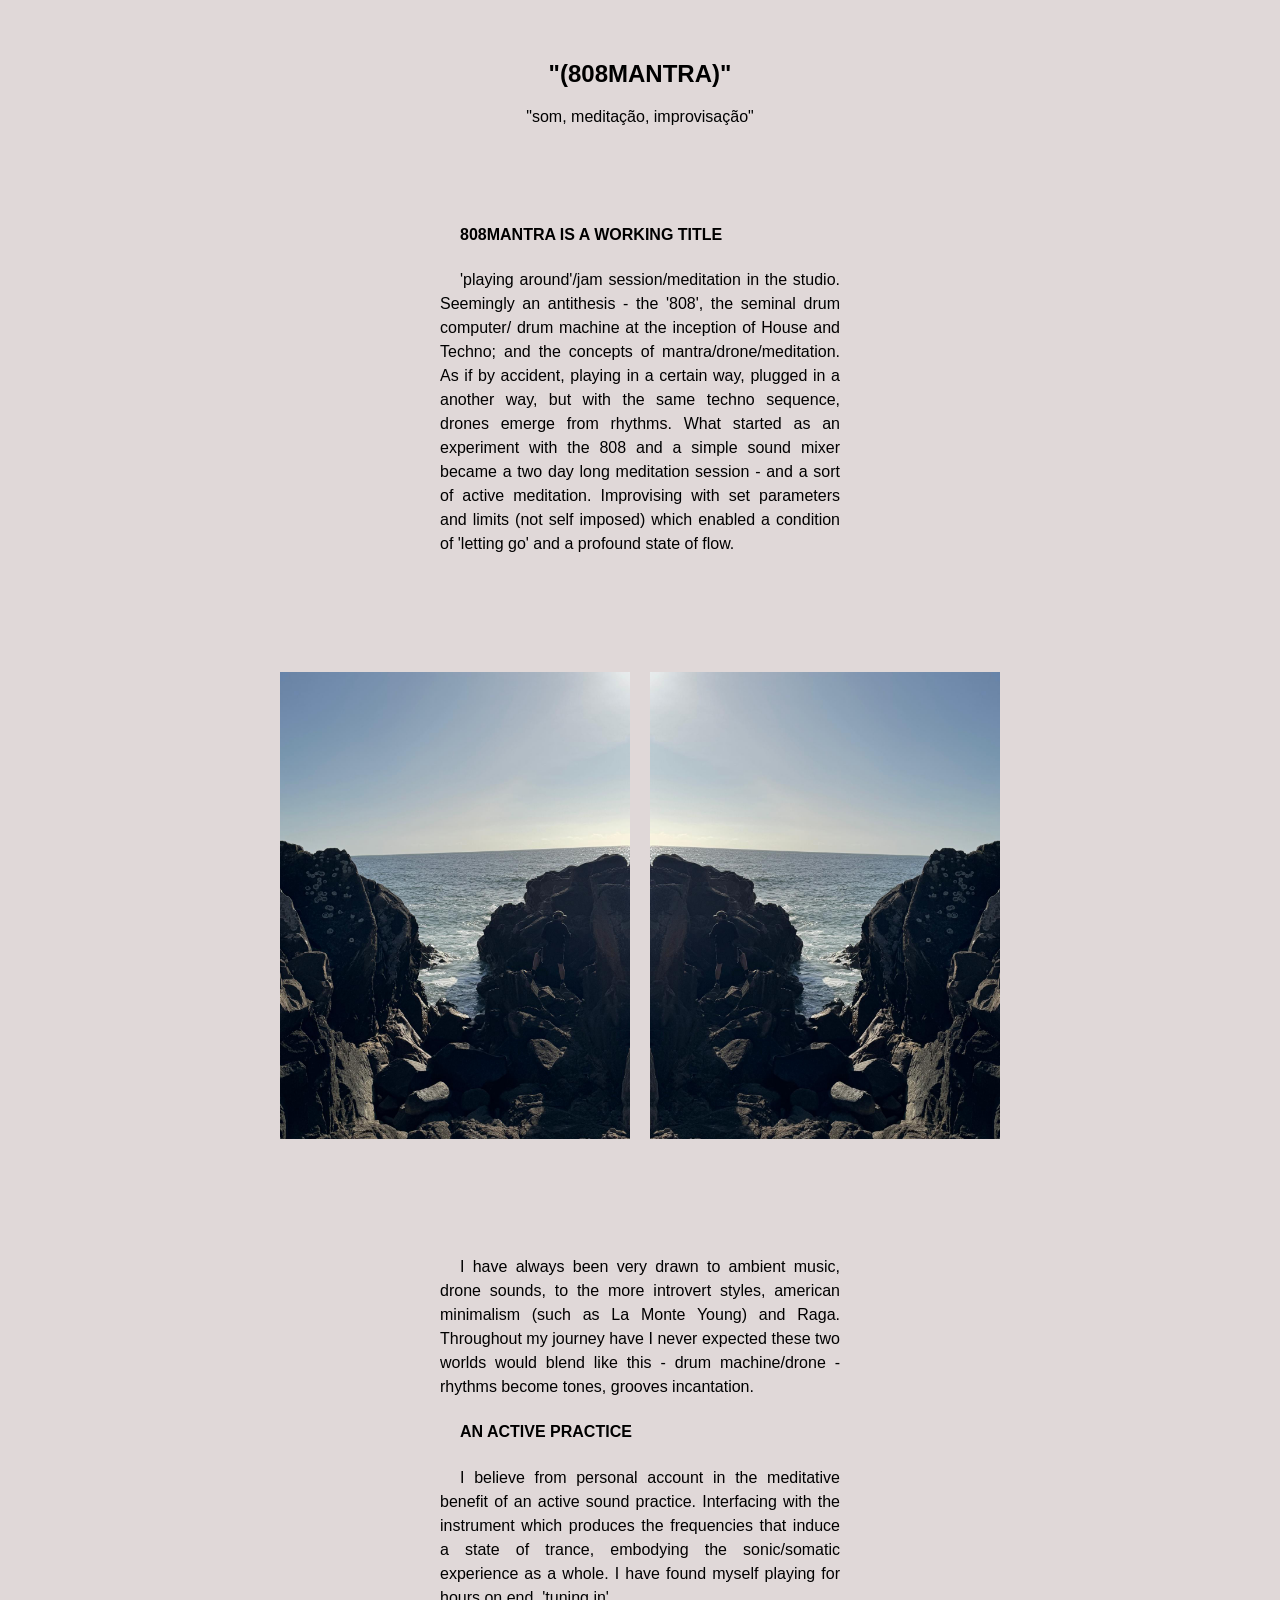
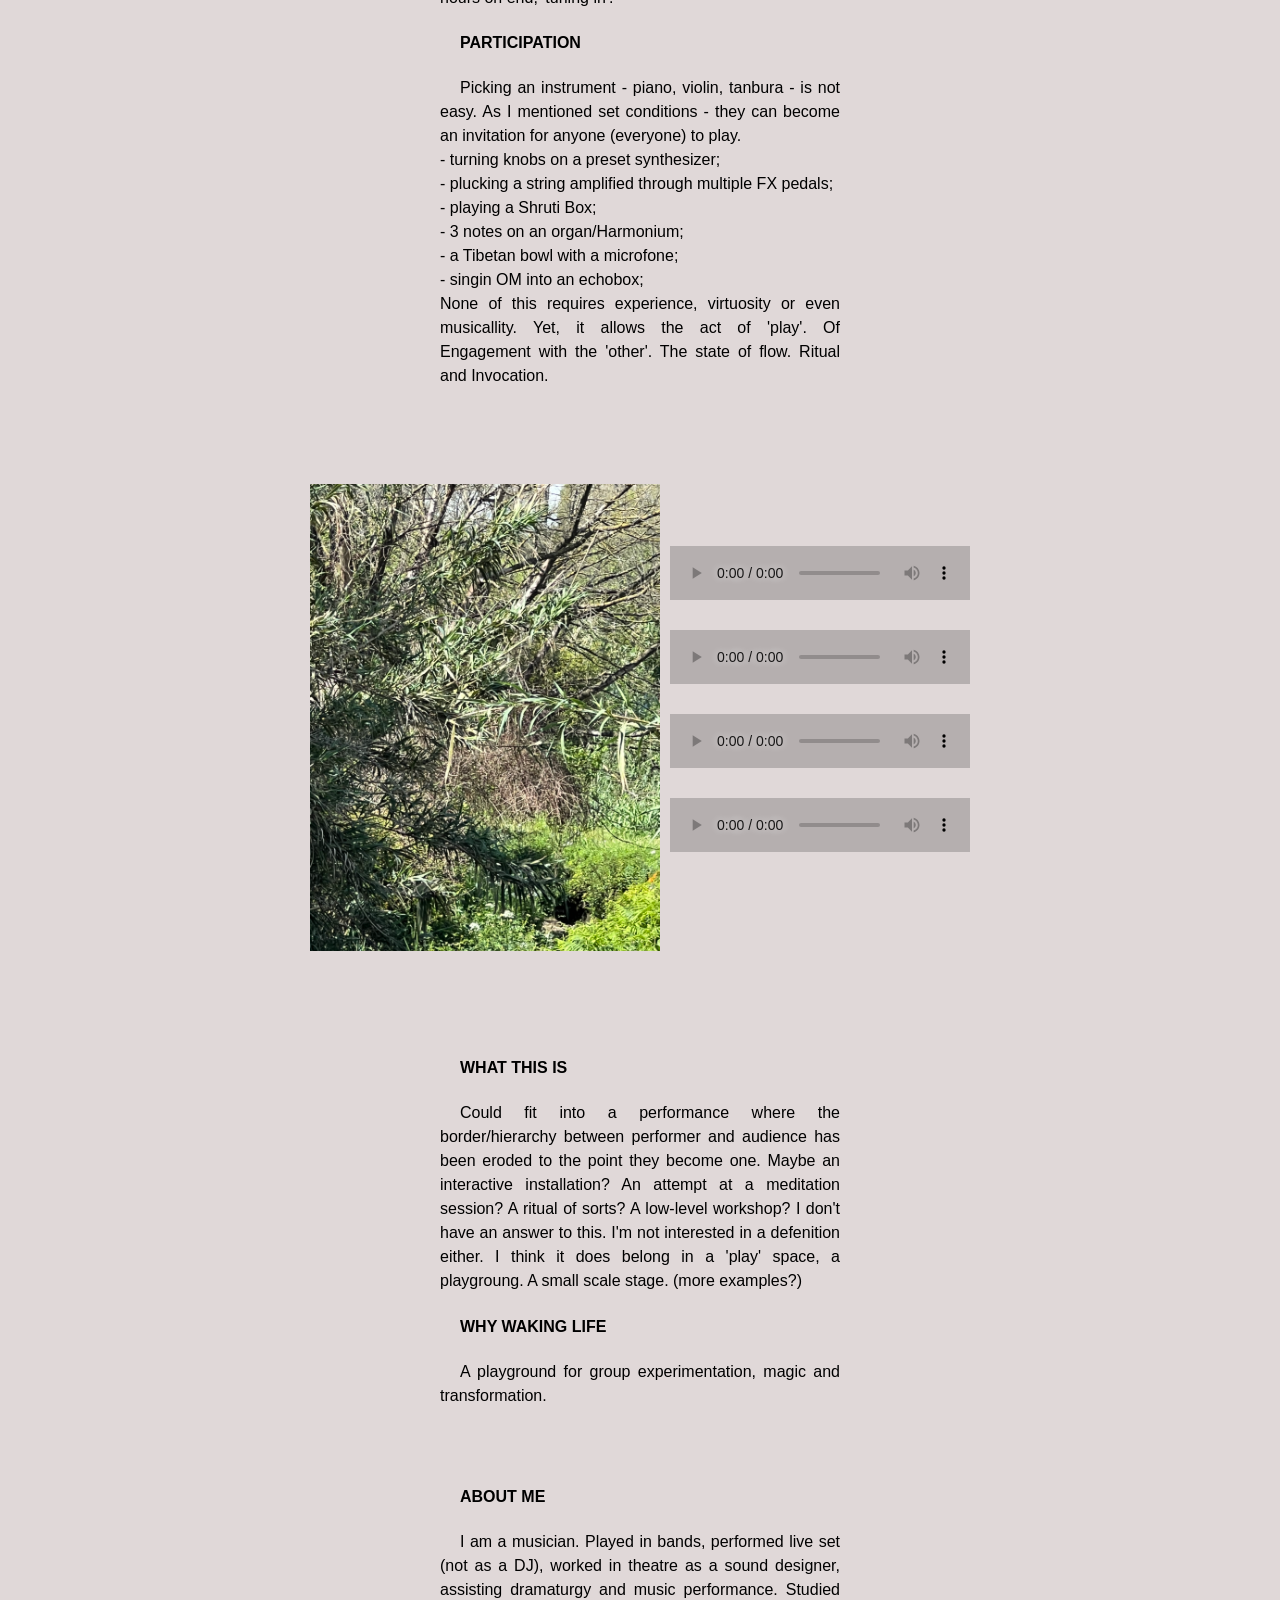
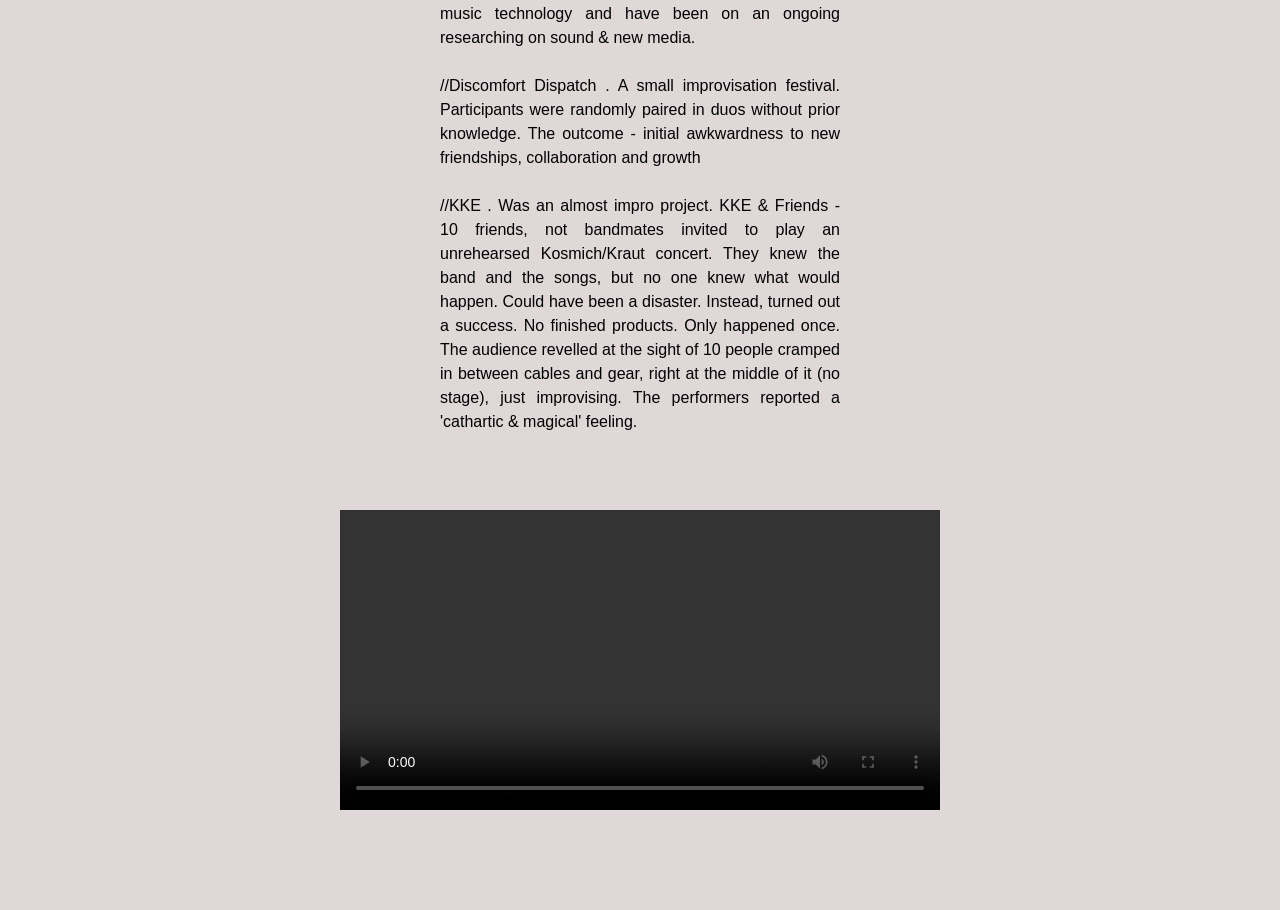
==== index.html @ af21aec6 "index-html" ====
<!DOCTYPE html>
<html lang="en">
<head>
    <meta charset="UTF-8">
    <meta name="viewport" content="width=device-width, initial-scale=1.0">
    <title>808 Mantra</title>
    <link rel="stylesheet" href="paginaFrenteStyle.css">
</head>
<body>

<!-- 
    
0. titulo e subtitulo
1. texto 1 introductorio
2. foto 1
3. texto 2 sobre o projecto
4. foto mixer-808 + 5. players audios



6. texto 3 sobre mantra, improvisação, meditação a partir do som + 8. texto 4- sobre frequencias e sobre cultura (folk)

7. video max msp 


9. foto shruti + video&audio shruti


11. contacto e redes sociais-->


  <section class="titulo">
    <h1>"(808MANTRA)"</h1>
    <p>"som, meditação, improvisação"</p>
</section>  

<div class="conteudo">

<section class="texto1">
    <h4>808MANTRA IS A WORKING TITLE</h4>
    <p>'playing around'/jam session/meditation in the studio. Seemingly an antithesis - the '808', the seminal drum computer/ drum machine at the inception of House and Techno; and the concepts of mantra/drone/meditation. As if by accident, playing in a certain way, plugged in a another way, but with the same techno sequence, drones emerge from rhythms. 
What started as an experiment with the 808 and a simple sound mixer became a two day long meditation session - and a sort of active meditation. Improvising with set parameters and limits (not self imposed) which enabled a condition of 'letting go' and a profound state of flow.</p>
  </section>

  <div class="parte1">
   
    <img src="imagem/WhatsApp Image 2025-09-20 at 18.13.17.jpeg" alt="imagem 1" class="imagem1">
    <img src="imagem/WhatsApp Image 2025-09-20 at 18.13.17 copy.jpeg" alt="imagem 1.1" class="imagem1">
  </div>

  <section class="texto2"> 
    <p>I have always been very drawn to ambient music, drone sounds, to the more introvert styles, american minimalism (such as La Monte Young) and Raga.

Throughout my journey have I never expected these two worlds would blend like this - drum machine/drone - rhythms become tones, grooves incantation.</p>
    <h4>AN ACTIVE PRACTICE</h4>
    <p>I believe from personal account in the meditative benefit of an active sound practice. Interfacing with the instrument which produces the frequencies that induce a state of trance, embodying the sonic/somatic experience as a whole. I have found myself playing for hours on end, 'tuning in'. </p>
    <h4>PARTICIPATION</h4>
    <p>
Picking an instrument - piano, violin, tanbura - is not easy.
As I mentioned set conditions - they can become an invitation for anyone (everyone) to play.
 <br>- turning knobs on a preset synthesizer;
 <br>- plucking a string amplified through multiple FX pedals;
 <br>- playing a Shruti Box;
 <br>- 3 notes on an organ/Harmonium;
 <br>- a Tibetan bowl with a microfone;
 <br>- singin OM into an echobox;

 <br>None of this requires experience, virtuosity or even musicallity. 
 Yet, it allows the act of 'play'.
 Of Engagement with the 'other'.
 The state of flow.
 Ritual and Invocation. </p>

  </section>

  <div class="foto-mixer-players">
    <div><img src="imagem/IMG_1949.jpg" alt="imagem 2" class="imagem1"></div>
<!-- usei class=imagem1 em vez de class=foto-mixer -->

    <div class="players">
    
  <audio controls controlsList="nodownload" src="audio/08 outubro.mp3" class="audioPlayer"></audio>
  <audio controls controlsList="nodownload" src="audio/6 outubro.mp3" class="audioPlayer"></audio>
  <audio controls src="#" class="audioPlayer"></audio>
  <audio controls src="#" class="audioPlayer"></audio>
    </div>
</div>

<section class="texto3">
    <h4>WHAT THIS IS</h4>
    <p>Could fit into a performance where the border/hierarchy between performer and audience has been eroded to the point they become one. 
 Maybe an interactive installation?
 An attempt at a meditation session?
 A ritual of sorts?
 A low-level workshop?

 I don't have an answer to this. I'm not interested in a defenition either.
 I think it does belong in a 'play' space, a playgroung. A small scale stage. (more examples?)</p>

 <h4>WHY WAKING LIFE</h4>
 <p>A playground for group experimentation, magic and transformation. </p>
  </section>
  <section class="texto4">
    <h4>ABOUT ME</h4>
    <p>I am a musician. Played in bands, performed live set (not as a DJ), worked in theatre as a sound designer, assisting dramaturgy and music performance.
 Studied music technology and have been on an ongoing researching on sound & new media. 

<br> <br>//Discomfort Dispatch . A small improvisation festival. Participants were randomly paired in duos without prior knowledge. The outcome - initial awkwardness to new friendships, collaboration and growth

 <br><br>//KKE . Was an almost impro project. KKE & Friends - 10 friends, not bandmates invited to play an unrehearsed Kosmich/Kraut concert. They knew the band and the songs, but no one knew what would happen. Could have been a disaster. Instead, turned out a success.
 No finished products. Only happened once. The audience revelled at the sight of 10 people cramped in between cables and gear, right at the middle of it (no stage), just improvising. The performers reported a 'cathartic & magical' feeling.
 </p>

  </div>


<div>
  <video controls controlsList="nodownload" class="video-maxmsp">
    <source src="video/tanpura_13TT video.mov" type="video/mp4">
    Your browser does not support the video tag.
  </video>
</div>


</body>
</html>
---- paginaFrenteStyle.css ----
body {
  font-family: Arial, Helvetica, sans-serif;
  margin: 0;
  padding: 0;
  background-color: #e0d8d8;
  height: 100%;
}

.titulo {
  text-align: center;
  padding: 40px 20px;
}

.conteudo {
  width: 100%;
  display: flex;
  flex-direction: column;
  align-items: center;
  justify-content: center;
}

.texto1 {
  max-width: 400px;
  margin: 20px;
  text-align: justify;
  line-height: 1.5;
  text-indent: 20px;
}
.parte1 {
  display: flex;
  justify-content: center;
  align-items: center;
  gap: 20px;
  margin-top: 80px;
  margin-bottom: 80px;
}
.imagem1 {
  width: 350px;
  height: auto;
  justify-items: center;
  transition: transform 0.2s ease;
}

.imagem1:hover {
  transform: scale(1.03);
}
.texto2 {
  max-width: 400px;
  margin: 20px;
  margin-bottom: 80px;
  text-align: justify;
  line-height: 1.5;
  text-indent: 20px;
}

.foto-mixer-players {
  height: auto;
  justify-items: center;
  display: flex;
  justify-content: center;
  align-items: center;
}

.foto-mixer {
  width: 300px;
  height: auto;
  justify-items: center;
  margin-bottom: 40px;
  margin-top: 40px;
  margin-right: 10px;
}
.players {
  display: flex;
  flex-direction: column;
  align-items: center;
  margin-left: 10px;
  gap: 30px;
  margin-bottom: 40px;
}

audio::-webkit-media-controls-panel {
  background-color: #b5afaf;
  border: none;
  border-radius: 0;
  box-shadow: none;
}
audio::-webkit-media-controls-enclosure {
  border-radius: 0;
  box-shadow: none;
  background-color: #b5afaf;
}

.texto3 {
  max-width: 400px;
  margin: 20px;
  margin-top: 80px;
  text-align: justify;
  line-height: 1.5;
  text-indent: 20px;
}

.texto4 {
  max-width: 400px;
  margin: 20px;
  text-align: justify;
  line-height: 1.5;
  text-indent: 20px;
}

.video-maxmsp {
  width: 600px;
  max-width: 100%;
  height: auto;
  margin: auto;
  display: block;
  margin-top: 40px;
  margin-bottom: 100px;
  margin-left: auto;
  margin-right: auto;
}
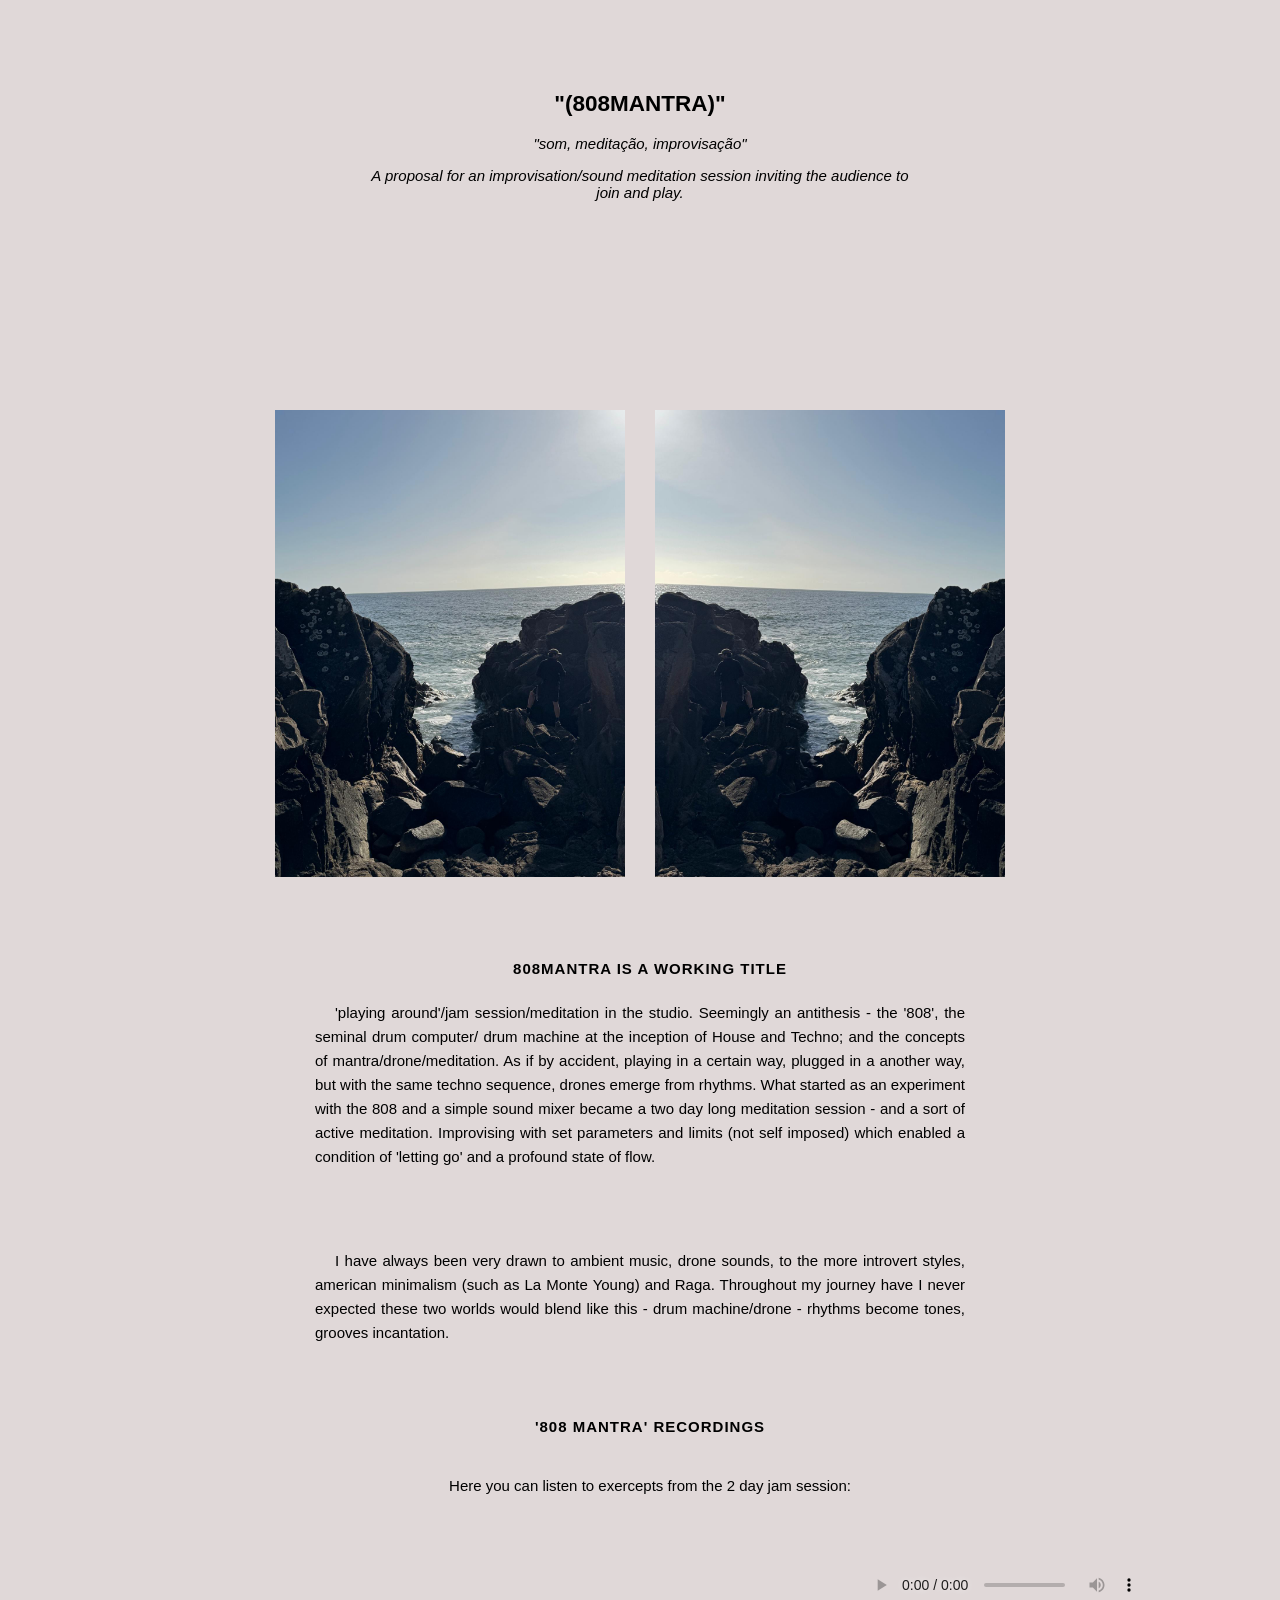
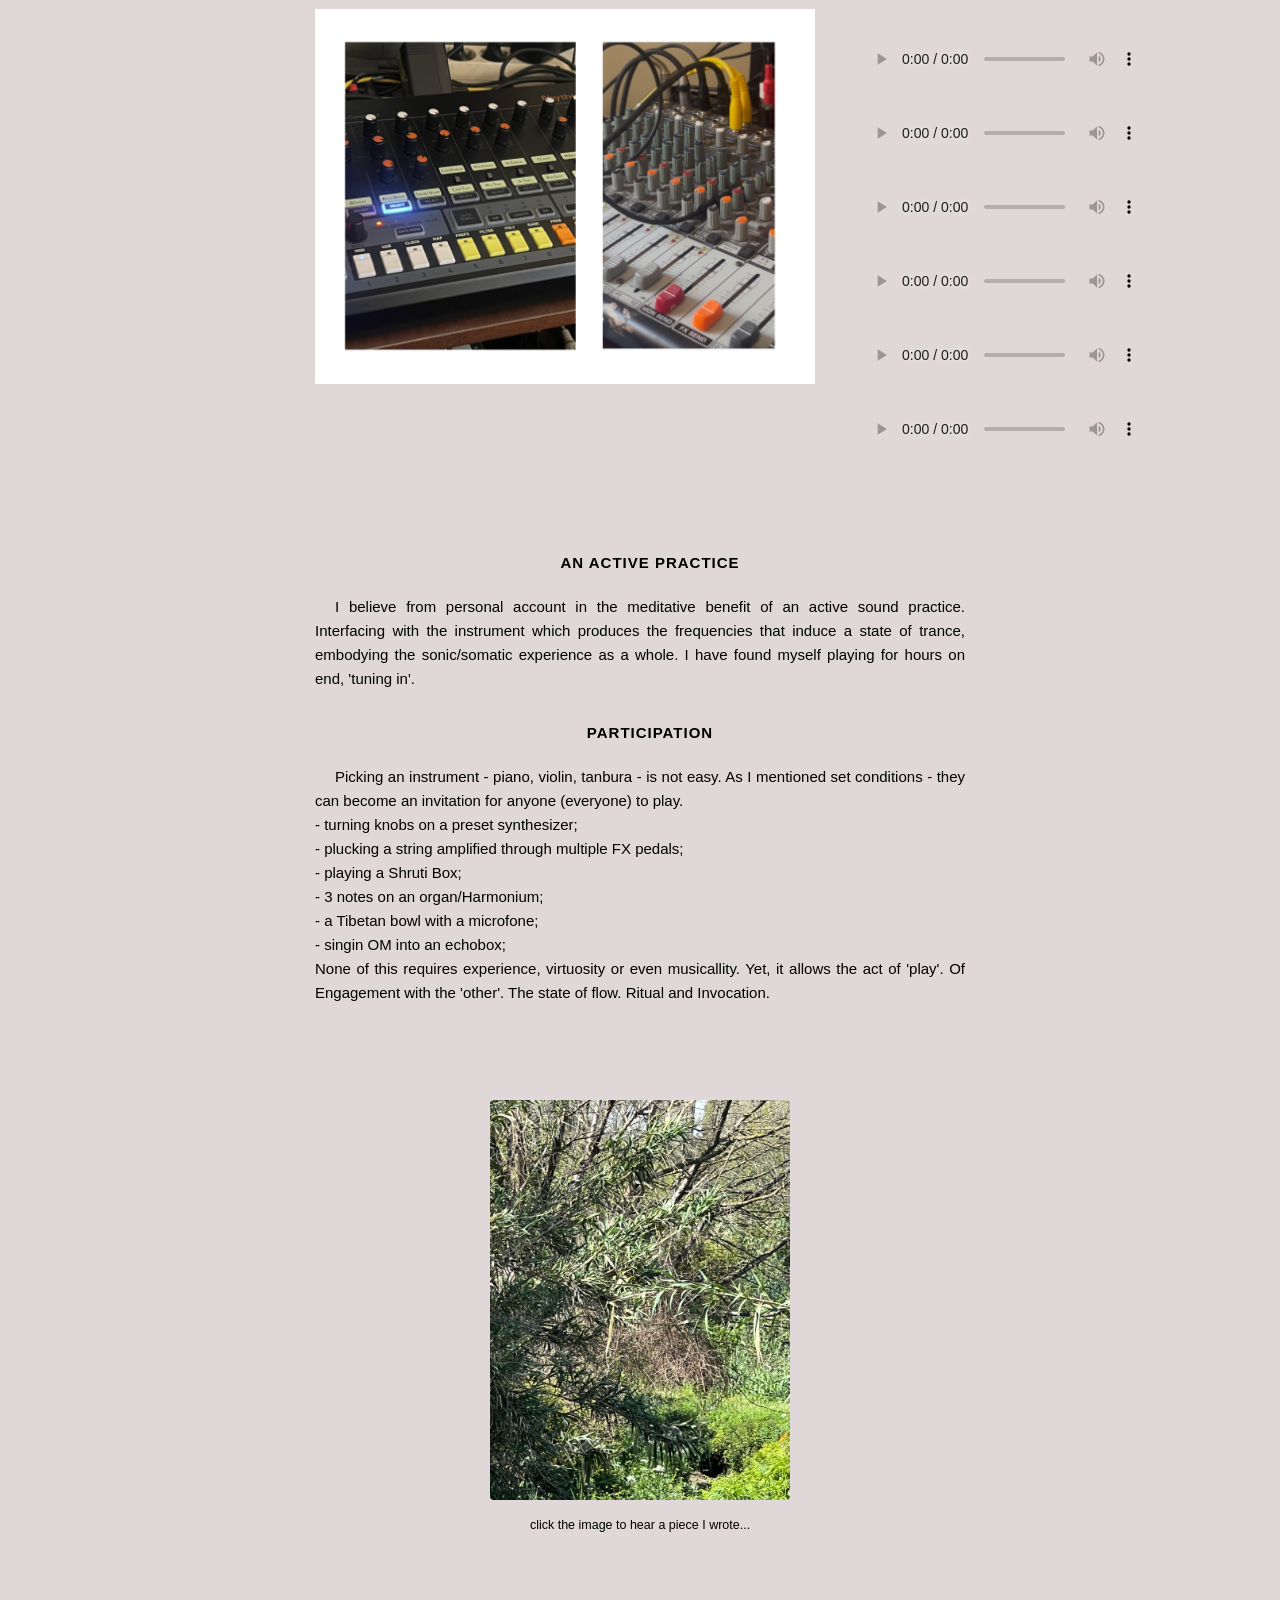
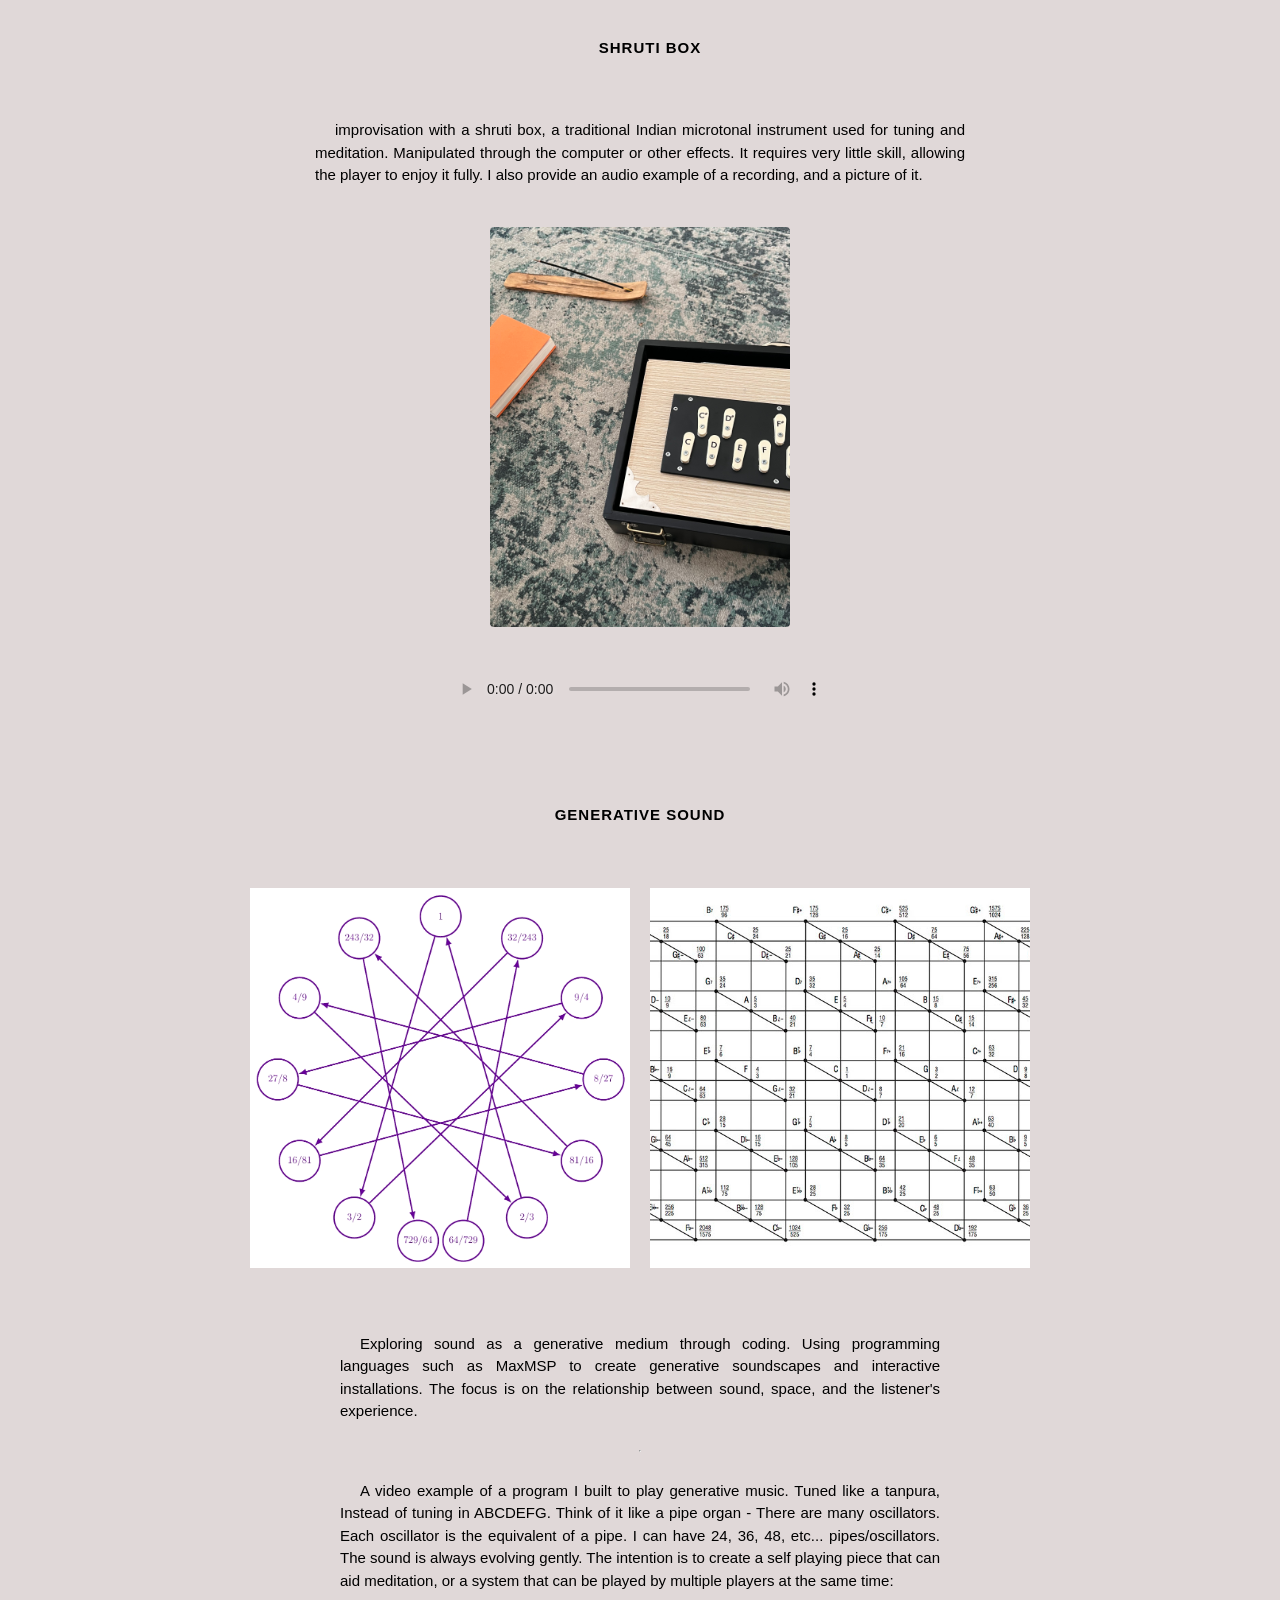
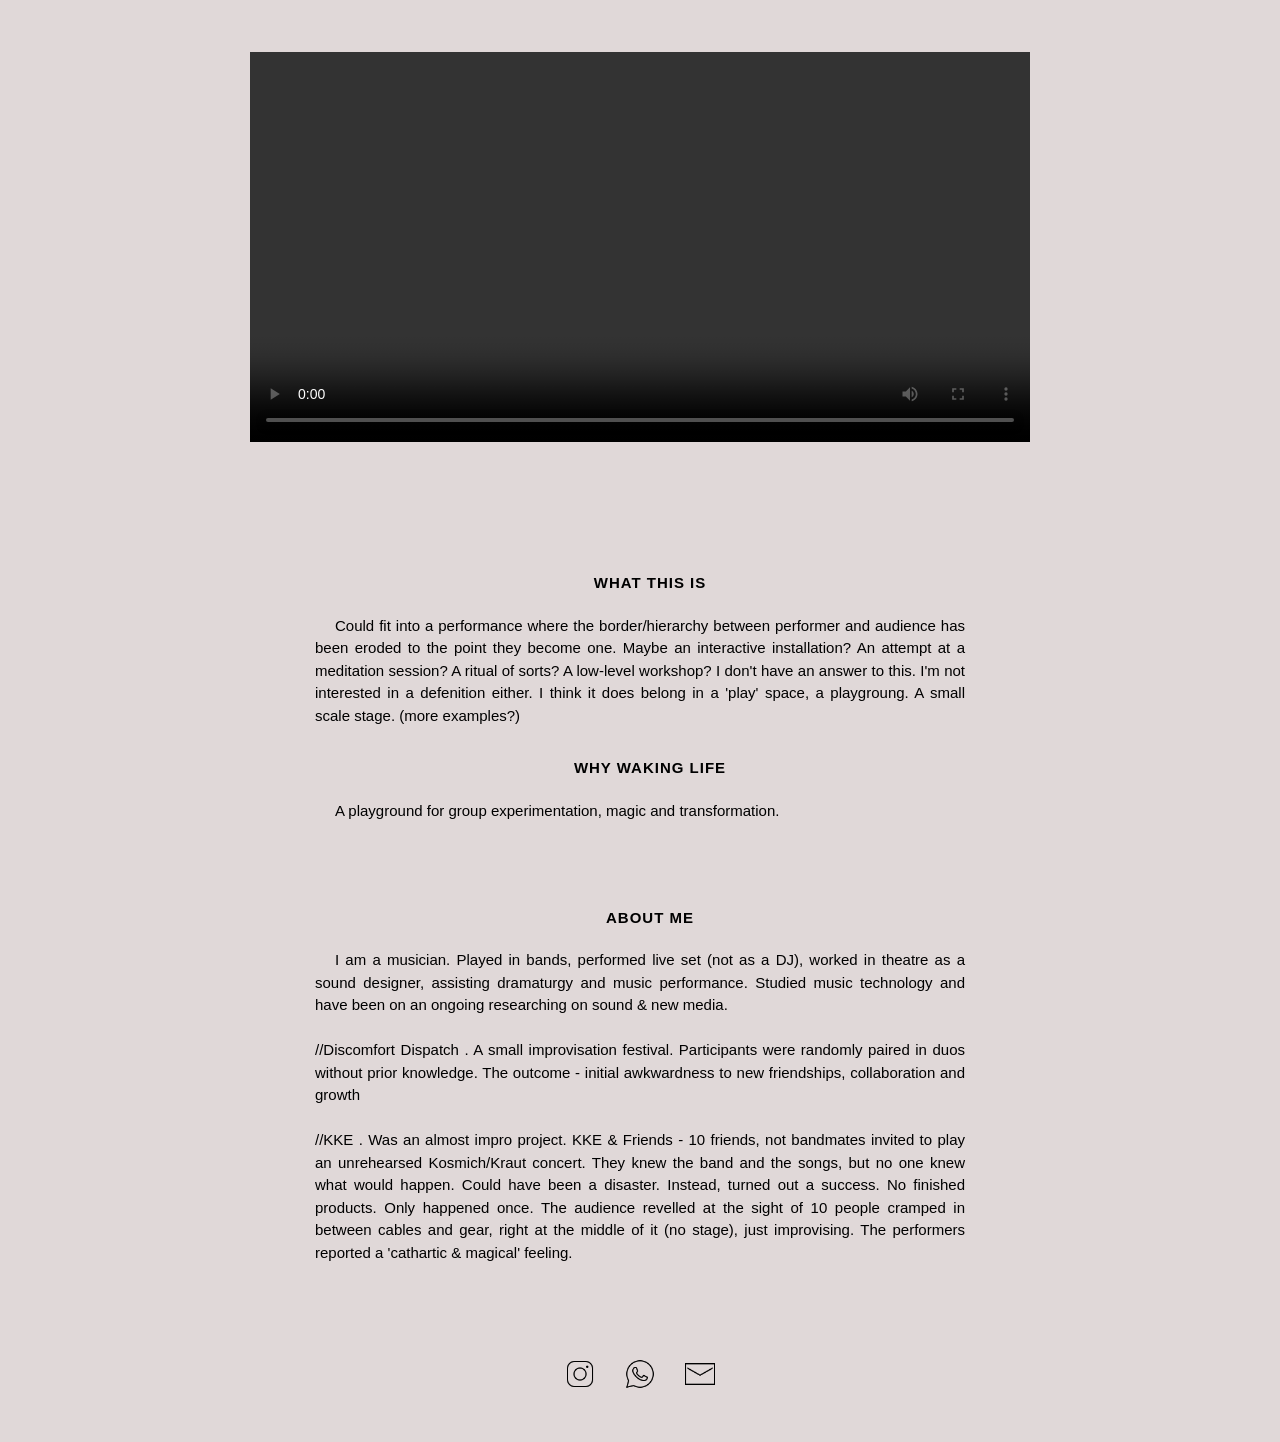
==== commit bcc59b58: "ultimas adições e scripts" ====
--- a/index.html
+++ b/index.html
@@ -31,29 +31,63 @@
 
   <section class="titulo">
     <h1>"(808MANTRA)"</h1>
-    <p>"som, meditação, improvisação"</p>
+    <p> <i>"som, meditação, improvisação"</i> </p>
+    <p> <i>A proposal for an improvisation/sound meditation session inviting the audience to join and play.</i> </p>
 </section>  
 
+<section>
+  
+</section>
+
+
 <div class="conteudo">
+  
 
 <section class="texto1">
+
+<div class="parte1">
+   
+    <img src="imagem/WhatsApp Image 2025-09-20 at 18.13.17.jpeg" alt="imagem 1" class="imagem1">
+    <img src="imagem/WhatsApp Image 2025-09-20 at 18.13.17 copy.jpeg" alt="imagem 1.1" class="imagem1">
+  </div>
+
+
+
     <h4>808MANTRA IS A WORKING TITLE</h4>
     <p>'playing around'/jam session/meditation in the studio. Seemingly an antithesis - the '808', the seminal drum computer/ drum machine at the inception of House and Techno; and the concepts of mantra/drone/meditation. As if by accident, playing in a certain way, plugged in a another way, but with the same techno sequence, drones emerge from rhythms. 
 What started as an experiment with the 808 and a simple sound mixer became a two day long meditation session - and a sort of active meditation. Improvising with set parameters and limits (not self imposed) which enabled a condition of 'letting go' and a profound state of flow.</p>
   </section>
 
-  <div class="parte1">
-   
-    <img src="imagem/WhatsApp Image 2025-09-20 at 18.13.17.jpeg" alt="imagem 1" class="imagem1">
-    <img src="imagem/WhatsApp Image 2025-09-20 at 18.13.17 copy.jpeg" alt="imagem 1.1" class="imagem1">
-  </div>
 
   <section class="texto2"> 
     <p>I have always been very drawn to ambient music, drone sounds, to the more introvert styles, american minimalism (such as La Monte Young) and Raga.
 
 Throughout my journey have I never expected these two worlds would blend like this - drum machine/drone - rhythms become tones, grooves incantation.</p>
+
+<div class="section-808-mantra-audio">
+    <h4>'808 MANTRA' RECORDINGS</h4>
+<p>Here you can listen to exercepts from the 2 day jam session: </p>
+<div class="foto-mixer-players">
+<img src="imagem/808_MIXER.jpeg" alt="808mixer" class="foto-mixer">
+<div class="players">
+  <audio controls controlsList="nodownload" src="808mantra_audio_exports/Excerpt 1.mp3" class="audioPlayer"></audio>
+  <audio controls controlsList="nodownload" src="808mantra_audio_exports/Excerpt 2.mp3" class="audioPlayer"></audio>
+  <audio controls controlsList="nodownload" src="808mantra_audio_exports/Excerpt 3.mp3" class="audioPlayer"></audio>
+  <audio controls controlsList="nodownload" src="808mantra_audio_exports/Excerpt 4.mp3" class="audioPlayer"></audio>
+  <audio controls controlsList="nodownload" src="808mantra_audio_exports/Excerpt 5.mp3" class="audioPlayer"></audio>
+  <audio controls controlsList="nodownload" src="808mantra_audio_exports/Excerpt 6.mp3" class="audioPlayer"></audio>
+   <audio controls controlsList="nodownload" src="808mantra_audio_exports/Excerpt 7.mp3" class="audioPlayer"></audio>
+  
+  
+
+</div>
+</div>
+</div>
+
+
     <h4>AN ACTIVE PRACTICE</h4>
     <p>I believe from personal account in the meditative benefit of an active sound practice. Interfacing with the instrument which produces the frequencies that induce a state of trance, embodying the sonic/somatic experience as a whole. I have found myself playing for hours on end, 'tuning in'. </p>
+    
     <h4>PARTICIPATION</h4>
     <p>
 Picking an instrument - piano, violin, tanbura - is not easy.
@@ -73,18 +107,55 @@
 
   </section>
 
-  <div class="foto-mixer-players">
+  <!-- <div class="foto-mixer-players">
+    <p>A piece </p>
     <div><img src="imagem/IMG_1949.jpg" alt="imagem 2" class="imagem1"></div>
-<!-- usei class=imagem1 em vez de class=foto-mixer -->
+
 
     <div class="players">
     
-  <audio controls controlsList="nodownload" src="audio/08 outubro.mp3" class="audioPlayer"></audio>
+  <audio controls controlsList="nodownload" src="audio/08 outubro_Mastered.mp3" class="audioPlayer"></audio>
   <audio controls controlsList="nodownload" src="audio/6 outubro.mp3" class="audioPlayer"></audio>
-  <audio controls src="#" class="audioPlayer"></audio>
-  <audio controls src="#" class="audioPlayer"></audio>
+  
     </div>
-</div>
+</div> -->
+
+<div class="image-player-container">
+  <!-- Imagem que será clicada -->
+  <img src="imagem/IMG_1949.jpg" alt="Tocar som" class="imagem-shruti clickable-audio" onclick="toggleAudio('ambientAudio', this)">
+  
+  <!-- Audio escondido -->
+  <audio id="ambientAudio" src="audio/08 outubro_Mastered.mp3"></audio>
+  
+  <p><small>click the image to hear a piece I wrote...</small></p>
+</div>
+
+
+<section class="texto3 shruti-container">
+  <h4>SHRUTI BOX</h4>
+    <p>improvisation with a shruti box, a traditional Indian microtonal instrument used for tuning and meditation. Manipulated through the computer or other effects. It requires very little skill, allowing the player to enjoy it fully. I also provide an audio example of a recording, and a picture of it. </p>
+    <img src="imagem/IMG_4330.jpg" alt="imagem shruti box" class="imagem-shruti">
+    <audio controls controlsList="nodownload" src="audio/shruti_processed.mp3" class="audioPlayer"></audio>
+
+</section>
+
+
+
+<div class="container-generative-sound">
+    <h4>GENERATIVE SOUND</h4>
+
+    <div class="imagens-generative-sound">
+      <img src="imagem/IMG_4332.WEBP" alt="pentagrama com notas" class="imagem-notacao-esquerda">
+      <img src="imagem/IMG_4331.JPG" alt="3d model de tonalidades" class="imagem-notacao-esquerda">
+    </div>
+    <p class="texto4">Exploring sound as a generative medium through coding. Using programming languages such as MaxMSP to create generative soundscapes and interactive installations. The focus is on the relationship between sound, space, and the listener's experience.</p><hr>
+    <p class="texto4">A video example of a program I built to play generative music. Tuned like a tanpura,  Instead of tuning in ABCDEFG. Think of it like a pipe organ - There are many oscillators. Each oscillator is the equivalent of a pipe. I can have 24, 36, 48, etc... pipes/oscillators. The sound is always evolving gently. The intention is to create a self playing piece that can aid meditation, or a system that can be played by multiple players at the same time:</p>
+  <video controls controlsList="nodownload" class="video-maxmsp">
+    <source src="video/tanpura_13TT video 2_ 29 Dezembro.mp4" type="video/mp4">
+    Your browser does not support the video tag.
+  </video>
+</div>
+
 
 <section class="texto3">
     <h4>WHAT THIS IS</h4>
@@ -100,7 +171,7 @@
  <h4>WHY WAKING LIFE</h4>
  <p>A playground for group experimentation, magic and transformation. </p>
   </section>
-  <section class="texto4">
+  <section class="about-me-section">
     <h4>ABOUT ME</h4>
     <p>I am a musician. Played in bands, performed live set (not as a DJ), worked in theatre as a sound designer, assisting dramaturgy and music performance.
  Studied music technology and have been on an ongoing researching on sound & new media. 
@@ -114,13 +185,26 @@
   </div>
 
 
-<div>
-  <video controls controlsList="nodownload" class="video-maxmsp">
-    <source src="video/tanpura_13TT video.mov" type="video/mp4">
-    Your browser does not support the video tag.
-  </video>
-</div>
-
+  <div class="contact-section">
+
+  <a href="https://www.instagram.com/____rodrigomf____/"
+   target="_blank"
+   rel="noopener noreferrer">
+  <img src="icons/icons8-instagram-50.png" alt="Instagram" width="40">
+</a>
+
+<a href="https://wa.me/351916457681" target="_blank">
+  <img src="icons/icons8-whatsapp-50.png" alt="WhatsApp" width="40">
+</a>
+
+<a href="mailto:rodrigomferreira487@gmail.com" target="_blank" rel="noopener noreferrer">
+  <img src="icons/icons8-mail-50.png" alt="Email" width="40">
+</a>
+
+  </div>
+
+
+ <script src="script.js"></script>
 
 </body>
 </html>
--- a/paginaFrenteStyle.css
+++ b/paginaFrenteStyle.css
@@ -1,18 +1,31 @@
+html {
+  scroll-behavior: smooth;
+}
+
+:root {
+  /* O texto base aumenta conforme o tamanho do ecrã */
+  font-size: clamp(18px, 2vw + 12px, 22px);
+}
+
 body {
   font-family: Arial, Helvetica, sans-serif;
   margin: 0;
   padding: 0;
   background-color: #e0d8d8;
   height: 100%;
+  display: flex;
+  flex-direction: column;
+  align-items: center;
 }
 
 .titulo {
   text-align: center;
-  padding: 40px 20px;
+  padding: 8vh 3vw 1vh 3vw;
 }
 
 .conteudo {
-  width: 100%;
+  width: 90%;
+  max-width: 1000px;
   display: flex;
   flex-direction: column;
   align-items: center;
@@ -20,18 +33,21 @@
 }
 
 .texto1 {
-  max-width: 400px;
+  width: 100%;
+  max-width: 800px;
   margin: 20px;
   text-align: justify;
-  line-height: 1.5;
+  line-height: 1.6;
   text-indent: 20px;
 }
 .parte1 {
-  display: flex;
-  justify-content: center;
-  align-items: center;
-  gap: 20px;
-  margin-top: 80px;
+  width: 100%;
+  max-width: 800px;
+  display: flex;
+  justify-content: center;
+  align-items: center;
+  gap: 2rem;
+  margin: 3rem 0;
   margin-bottom: 80px;
 }
 .imagem1 {
@@ -45,41 +61,57 @@
   transform: scale(1.03);
 }
 .texto2 {
-  max-width: 400px;
-  margin: 20px;
-  margin-bottom: 80px;
-  text-align: justify;
-  line-height: 1.5;
-  text-indent: 20px;
-}
-
+  width: 100%;
+  max-width: 800px;
+  margin: 2rem 0;
+  margin-bottom: 60px;
+  text-align: justify;
+  line-height: 1.6;
+  text-indent: 20px;
+}
+
+h4 {
+  margin-top: 2rem;
+  text-align: center;
+  letter-spacing: 1px;
+}
+
+.section-808-mantra-audio {
+  display: flex;
+  max-width: 1000px;
+  flex-direction: column;
+  align-items: center;
+  justify-content: center;
+  margin-top: 40px;
+}
 .foto-mixer-players {
   height: auto;
   justify-items: center;
   display: flex;
   justify-content: center;
   align-items: center;
+  gap: 2rem;
+  width: 100%;
+  margin: 3rem 0;
 }
 
 .foto-mixer {
-  width: 300px;
+  width: 500px;
   height: auto;
   justify-items: center;
   margin-bottom: 40px;
-  margin-top: 40px;
-  margin-right: 10px;
 }
 .players {
   display: flex;
   flex-direction: column;
   align-items: center;
   margin-left: 10px;
-  gap: 30px;
-  margin-bottom: 40px;
+  gap: 20px;
+  margin-bottom: 20px;
 }
 
 audio::-webkit-media-controls-panel {
-  background-color: #b5afaf;
+  background-color: #e0d8d8;
   border: none;
   border-radius: 0;
   box-shadow: none;
@@ -87,11 +119,12 @@
 audio::-webkit-media-controls-enclosure {
   border-radius: 0;
   box-shadow: none;
-  background-color: #b5afaf;
+  background-color: #e0d8d8;
 }
 
 .texto3 {
-  max-width: 400px;
+  width: 100%;
+  max-width: 800px;
   margin: 20px;
   margin-top: 80px;
   text-align: justify;
@@ -100,21 +133,187 @@
 }
 
 .texto4 {
+  max-width: 600px;
+  margin: 20px;
+  text-align: justify;
+  line-height: 1.5;
+  text-indent: 20px;
+}
+
+
+.image-player-container {
+  display: flex;
+  flex-direction: column;
+  align-items: center;
+  margin-top: 20px;
+  margin-bottom: 20px;
+}
+.clickable-audio {
+  cursor: pointer;
+  transition: opacity 0.3s, transform 0.2s;
+}
+
+.clickable-audio:hover {
+  opacity: 0.8;
+  transform: scale(1.02);
+}
+
+/* Classe que podes adicionar via JS quando o som estiver a tocar */
+.playing {
+  border: 1px solid #555; /* Exemplo: uma borda para indicar que está ativo */
+  animation: pulse 4s infinite;
+}
+
+@keyframes pulse {
+  0% {
+    transform: scale(1);
+  }
+  50% {
+    transform: scale(1.04);
+  }
+  100% {
+    transform: scale(1);
+  }
+}
+
+.shruti-container {
+  display: flex;
+  flex-direction: column;
+  align-items: center; /* Centra tudo horizontalmente */
+  gap: 25px; /* Cria o espaço entre texto, imagem e player */
+  margin-top: 40px;
+  margin-bottom: 60px;
+}
+
+/* Reduzir o tamanho da imagem da Shruti Box */
+.imagem-shruti {
+  width: 300px; /* Tamanho menor que os 350px padrão */
+  height: auto;
+  border-radius: 4px; /* Opcional: suaviza os cantos */
+}
+
+/* Garante que o player também fica centrado */
+.shruti-container audio {
+  width: 100%;
   max-width: 400px;
-  margin: 20px;
-  text-align: justify;
-  line-height: 1.5;
-  text-indent: 20px;
+  margin-top: 10px; /* Largura confortável para o player */
+}
+
+.container-generative-sound {
+  display: flex;
+  flex-direction: column;
+  align-items: center;
+  justify-content: center;
+  max-width: 1000px;
+}
+
+.imagens-generative-sound {
+  display: flex;
+  justify-content: center;
+  align-items: center;
+  max-width: 800px;
+  gap: 20px;
+  margin: 3rem 0;
+}
+
+.imagem-notacao-esquerda {
+  width: 380px;
+  height: 380px;
+  object-fit: cover;
+  justify-items: center;
+  transition: transform 0.2s ease;
 }
 
 .video-maxmsp {
-  width: 600px;
+  width: 800px;
   max-width: 100%;
   height: auto;
   margin: auto;
   display: block;
   margin-top: 40px;
-  margin-bottom: 100px;
+  margin-bottom: 20px;
   margin-left: auto;
   margin-right: auto;
 }
+
+.about-me-section {
+  width: 100%;
+  max-width: 800px;
+  margin: 20px;
+  margin-bottom: 80px;
+  text-align: justify;
+  line-height: 1.5;
+  text-indent: 20px;
+}
+
+.contact-section a img {
+  width: 30px;
+  height: 30px;
+  transition: transform 0.2s ease;
+}
+.contact-section {
+  display: flex;
+  justify-content: center;
+  align-items: center;
+  gap: 30px;
+  margin-bottom: 50px;
+}
+.contact-section a img:hover {
+  transform: translateY(-5px);
+}
+/* AJUSTES ESPECÍFICOS (Media Queries) */
+
+/* Para ecrãs muito pequenos (iPhone) */
+@media (max-width: 600px) {
+  .conteudo {
+    width: 95%;
+  }
+  section {
+    text-align: left;
+  } /* Texto justificado fica mal em ecrãs muito estreitos */
+  .imagem1 {
+    max-width: 100%;
+  }
+}
+
+/* Para ecrãs gigantes (4K) */
+@media (min-width: 2500px) {
+  .conteudo {
+    max-width: 1200px; /* Permite uma escala maior em monitores Pro */
+  }
+  :root {
+    font-size: 24px;
+  } /* Texto base ainda maior para conforto visual */
+}
+
+/* Media Query para ecrãs médios (Laptops/MacBooks) */
+@media (min-width: 1025px) and (max-width: 1440px) {
+  .conteudo {
+    max-width: 650px; /* Um meio termo entre o mobile e o 4K */
+  }
+  :root {
+    /* Reduz o tamanho base da letra para o MacBook */
+    font-size: 15px;
+  }
+
+  section {
+    max-width: 550px; /* Mantém a leitura confortável */
+    margin-bottom: 4rem;
+  }
+
+  /* Ajuste específico para a secção do mixer e áudio */
+  .foto-mixer-players {
+    flex-direction: row; /* Garante que fiquem lado a lado */
+    justify-content: space-around;
+    gap: 30px;
+  }
+
+  .imagem1 {
+    max-width: 400px; /* Aumenta ligeiramente o impacto visual das fotos */
+  }
+
+  .players {
+    flex: 1; /* Faz os players ocuparem o espaço restante de forma equilibrada */
+    max-width: 350px;
+  }
+}
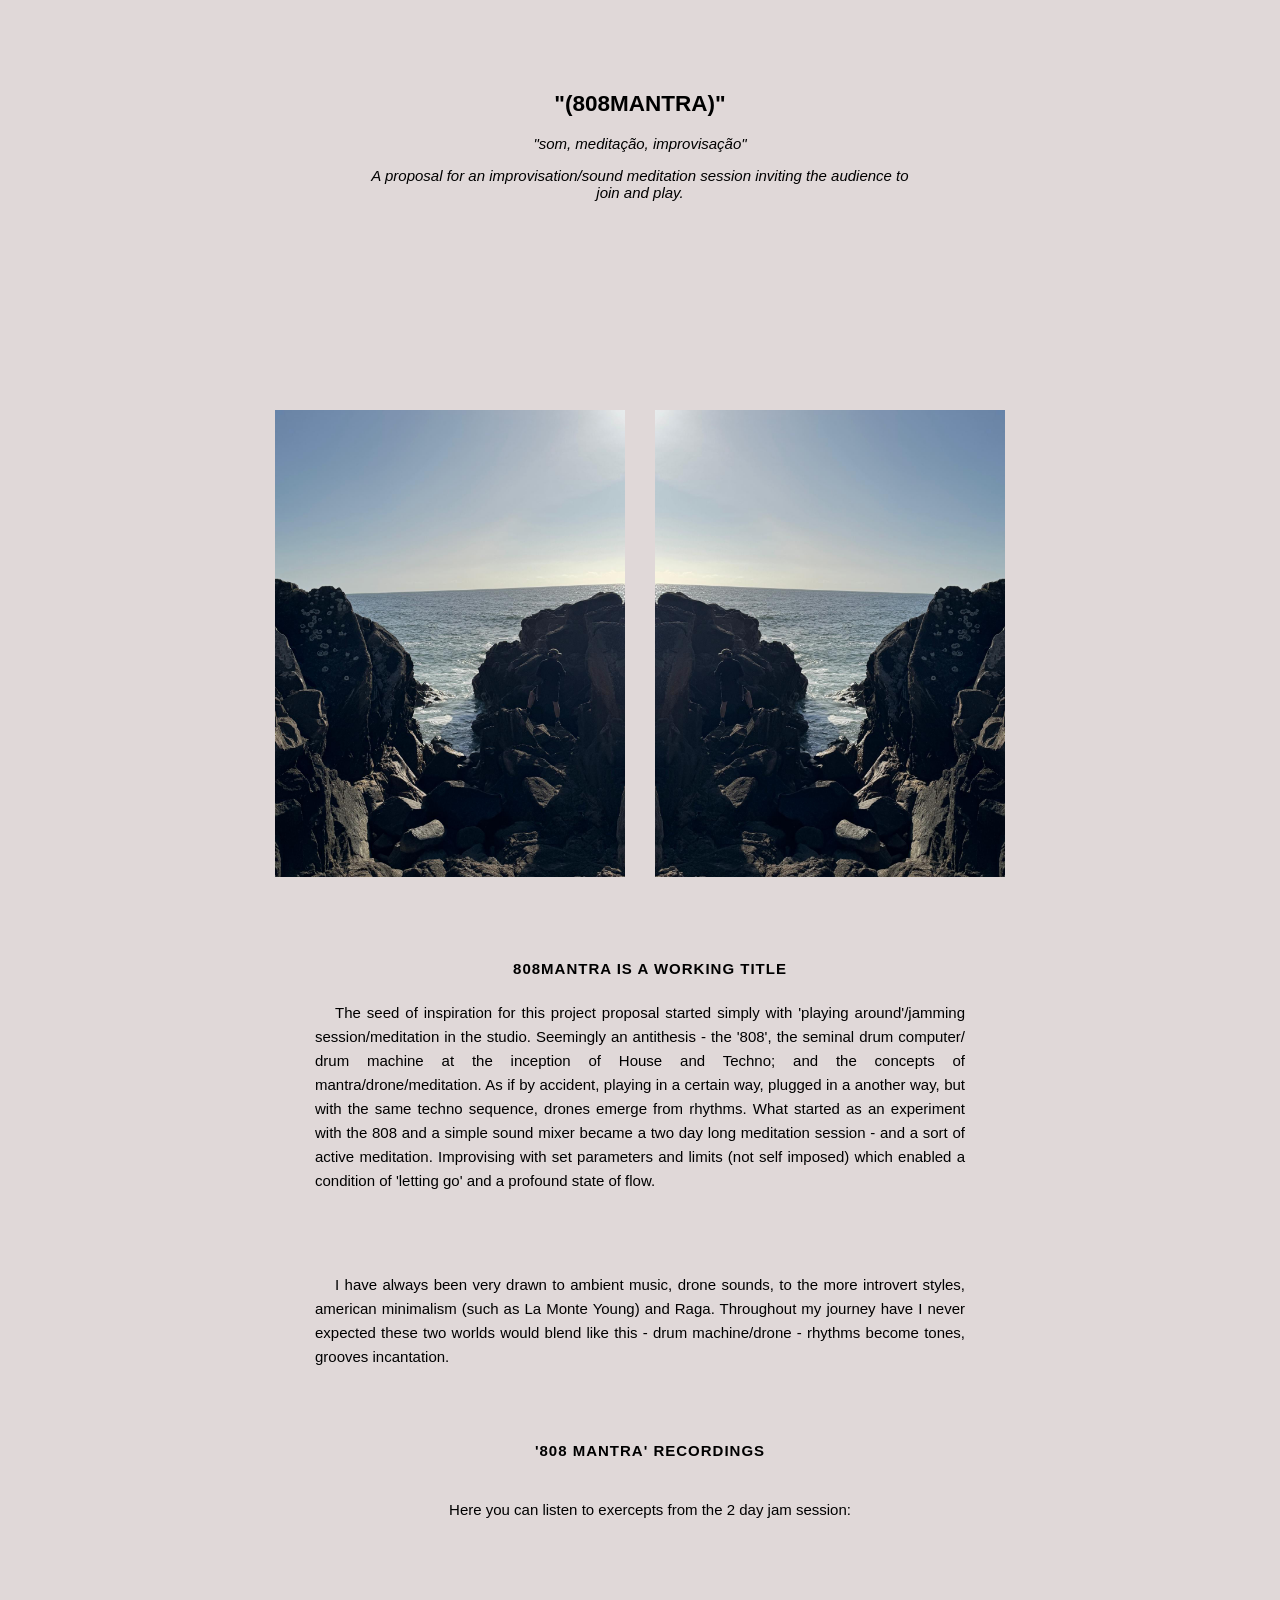
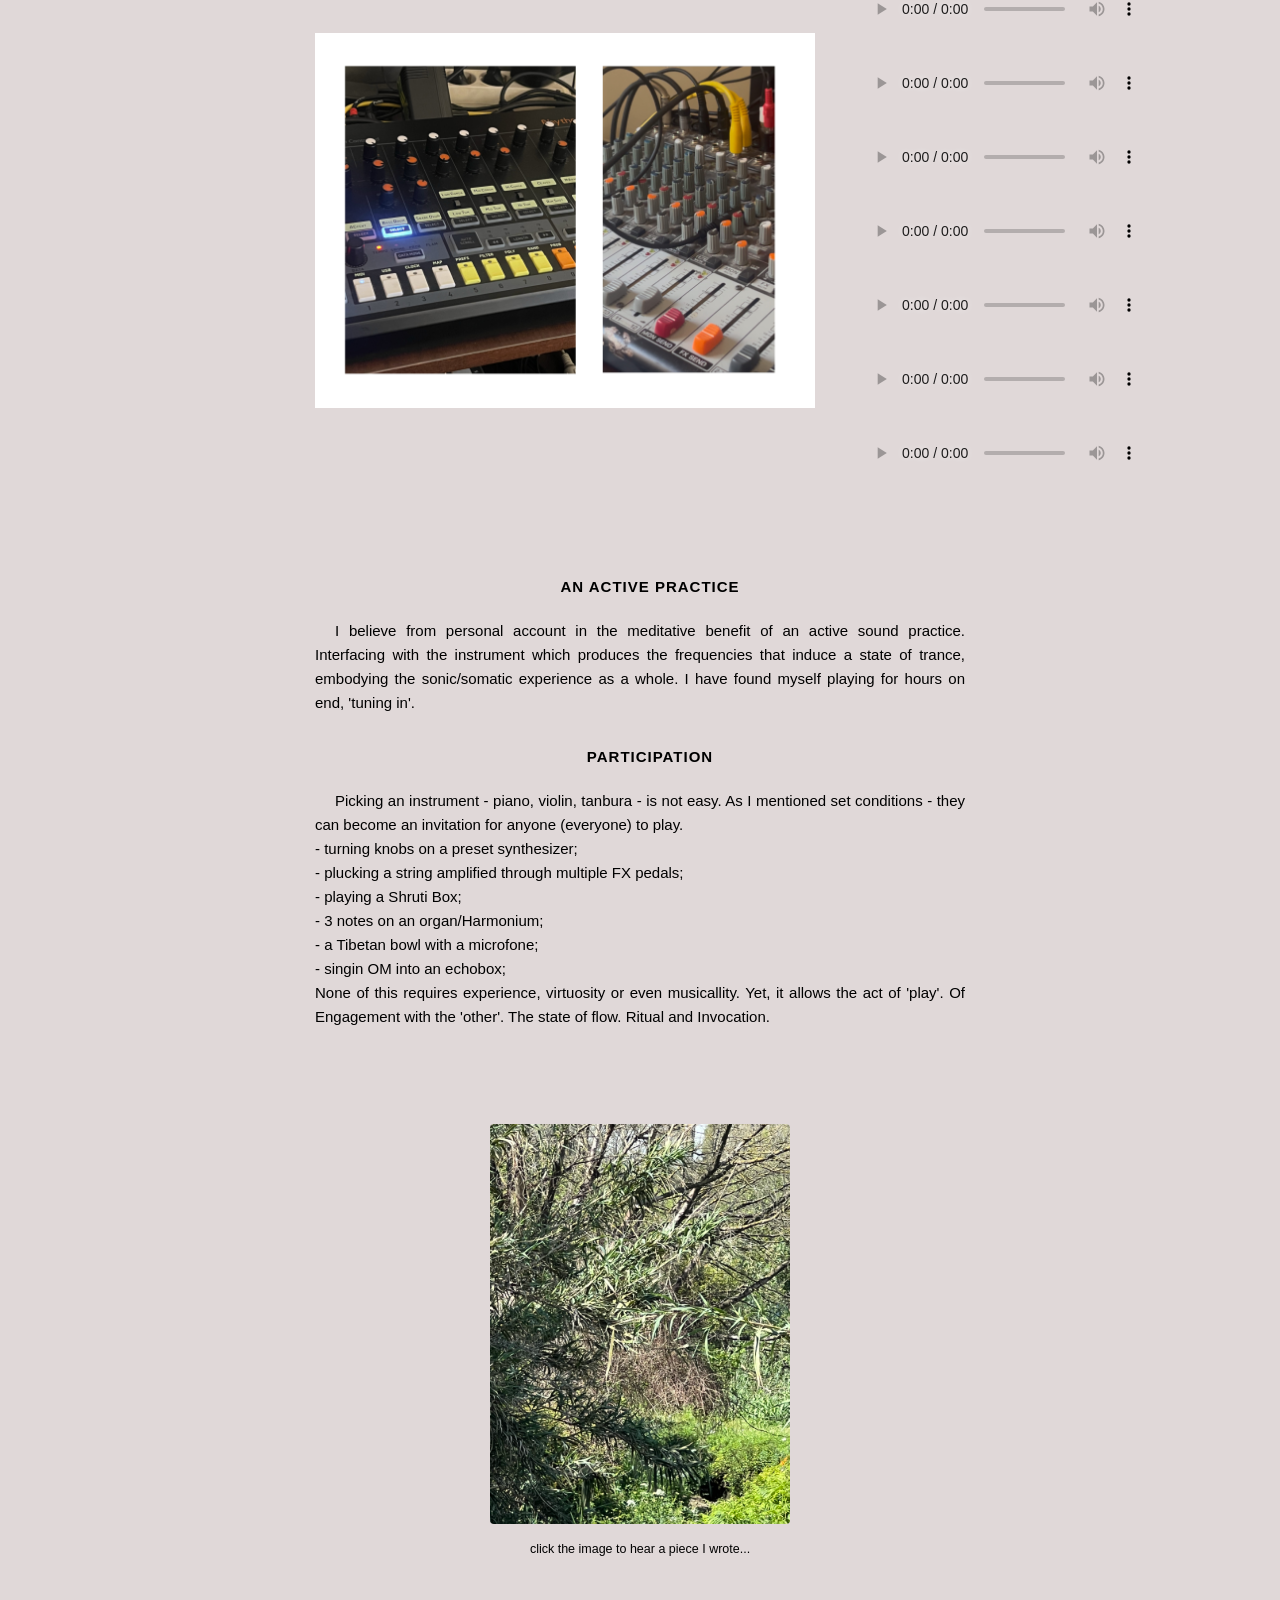
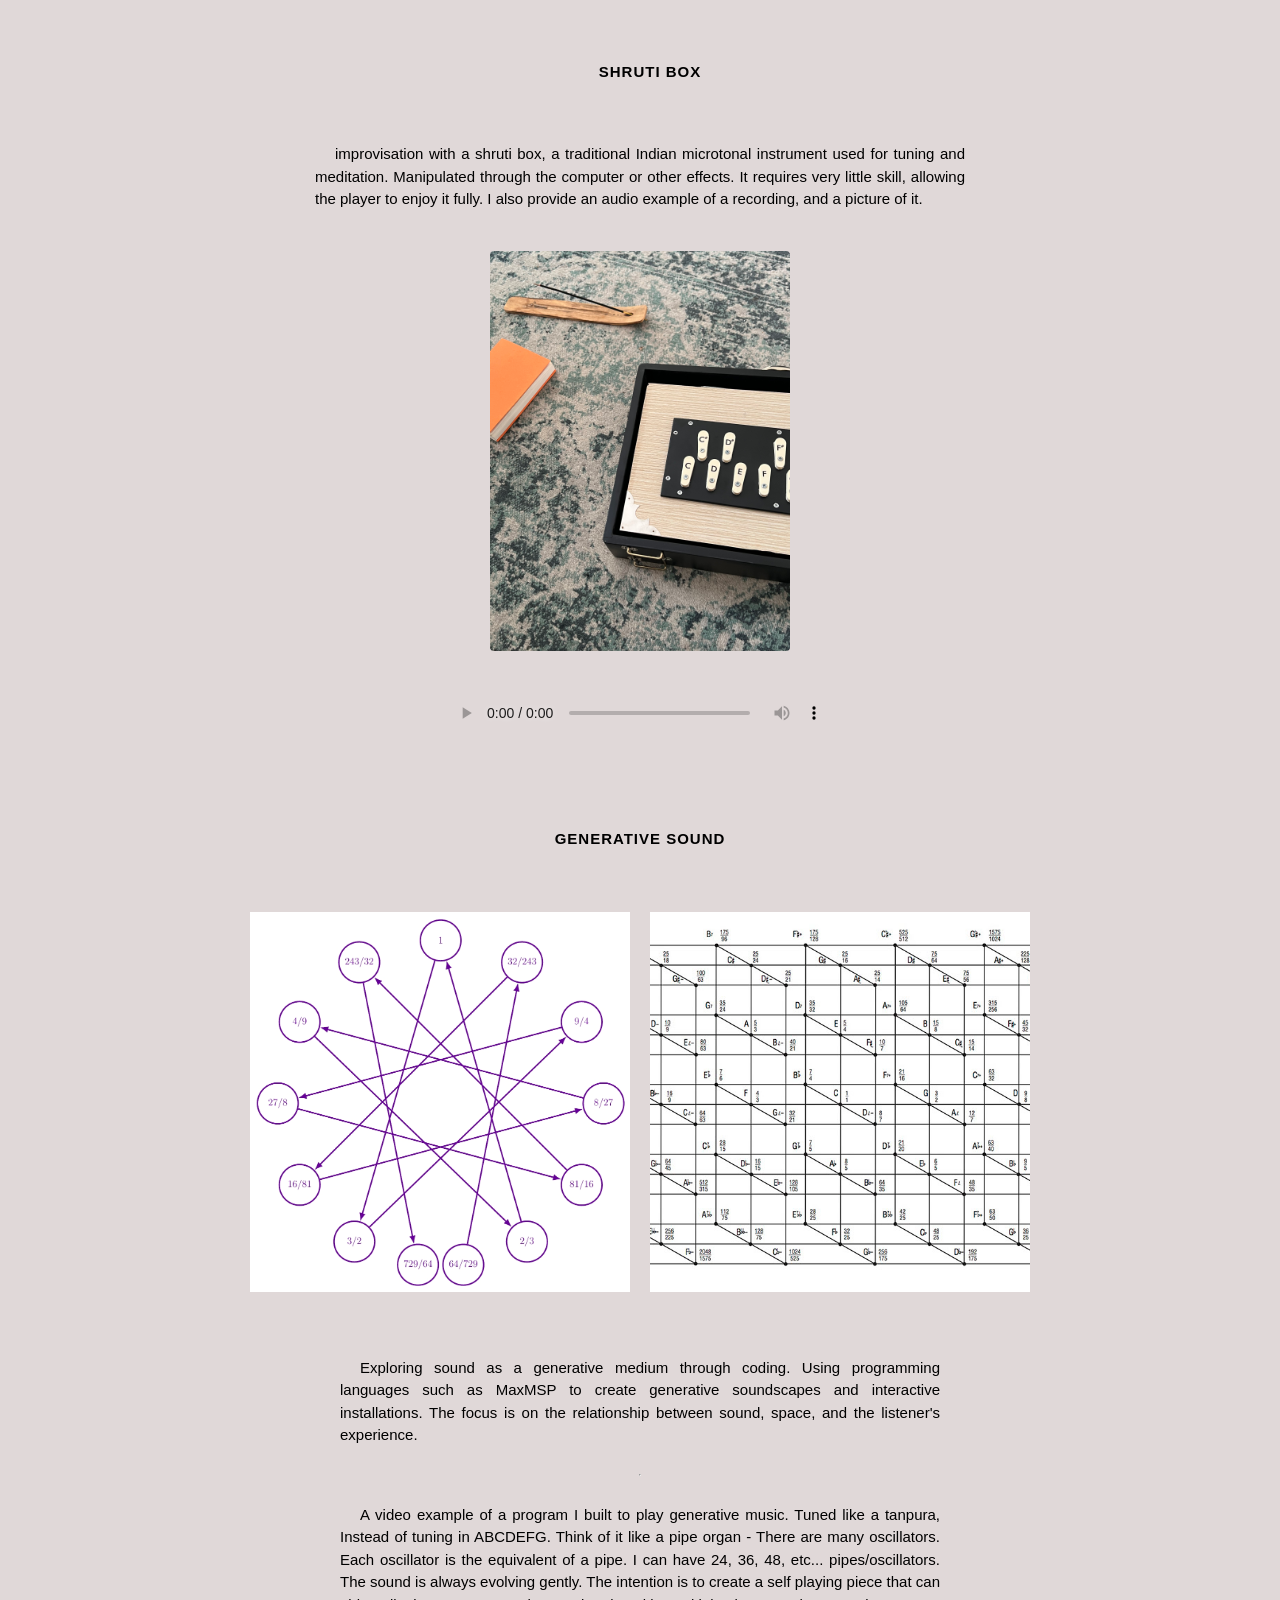
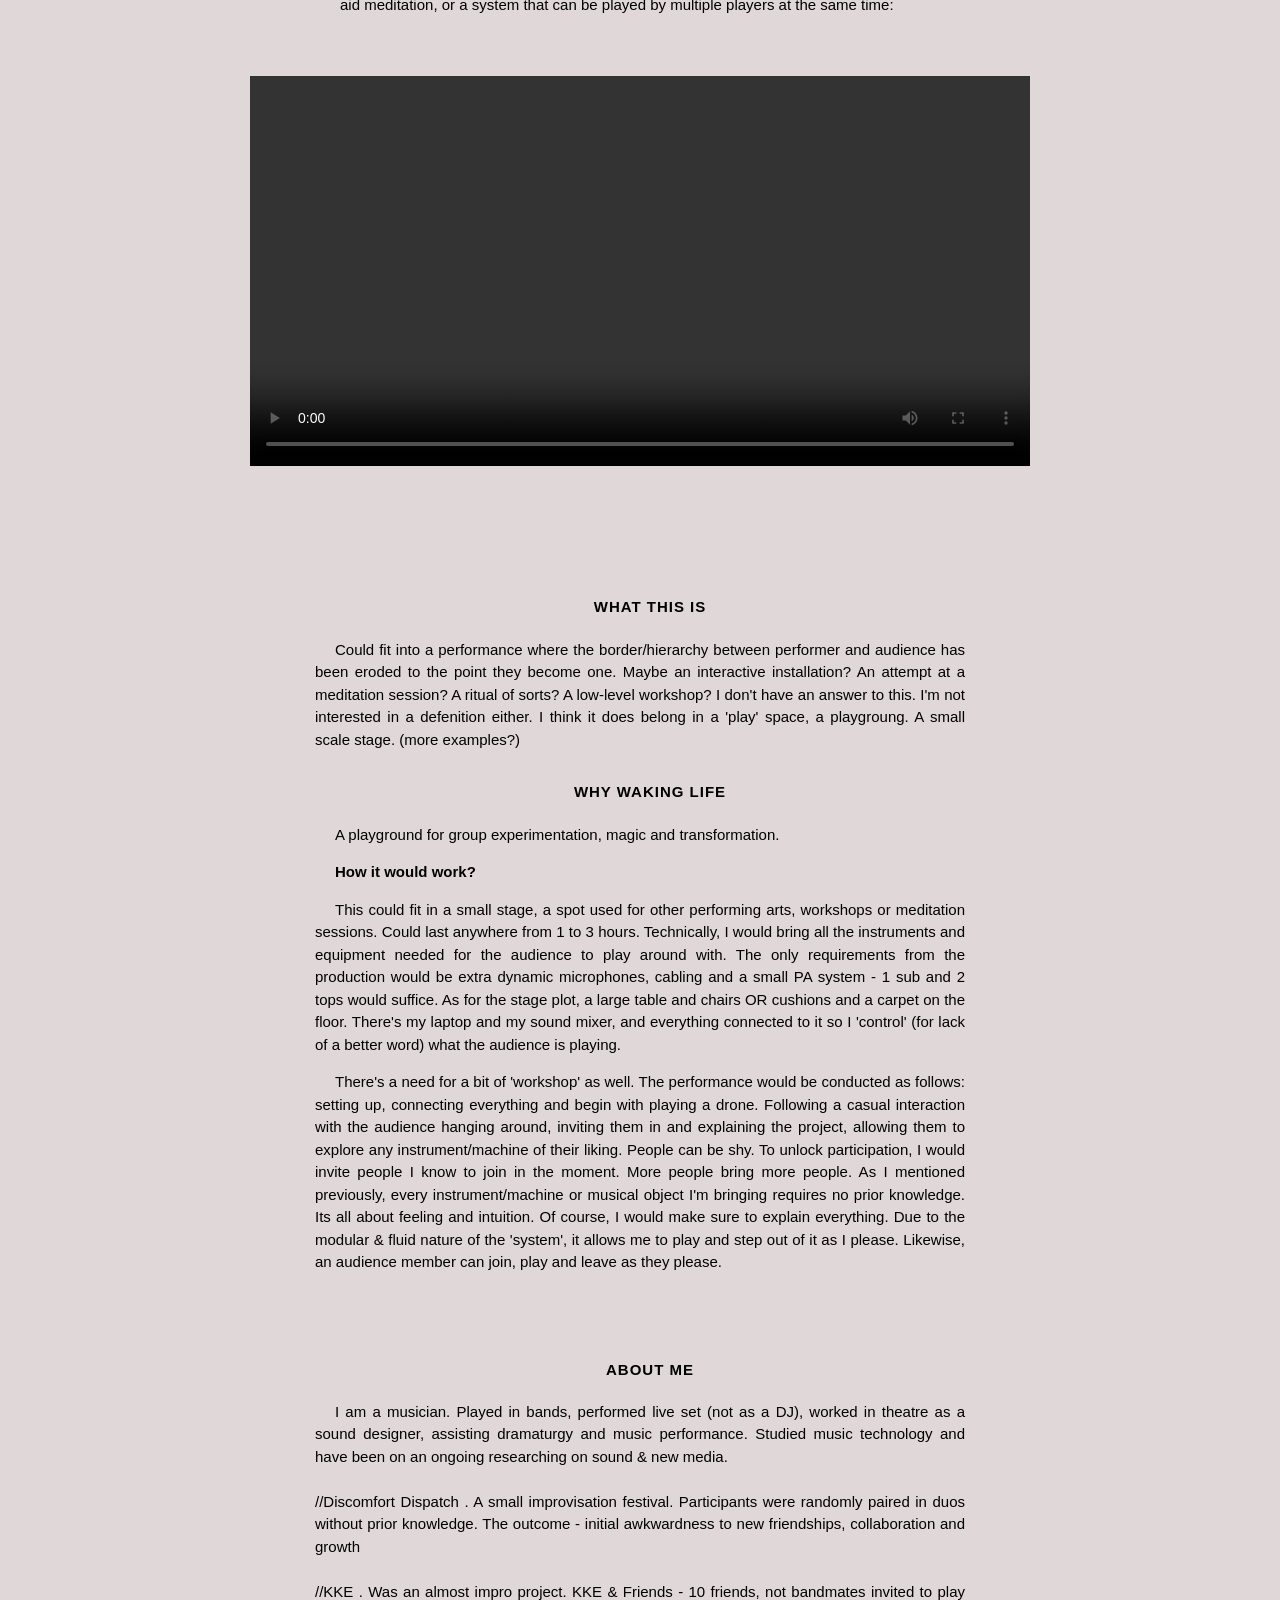
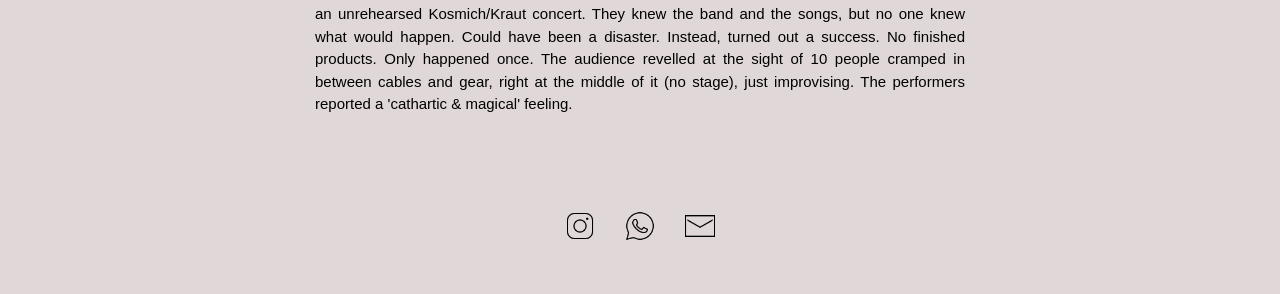
==== commit 987986a9: "alteracoes texto why waking life e texto introducao" ====
--- a/index.html
+++ b/index.html
@@ -54,7 +54,7 @@
 
 
     <h4>808MANTRA IS A WORKING TITLE</h4>
-    <p>'playing around'/jam session/meditation in the studio. Seemingly an antithesis - the '808', the seminal drum computer/ drum machine at the inception of House and Techno; and the concepts of mantra/drone/meditation. As if by accident, playing in a certain way, plugged in a another way, but with the same techno sequence, drones emerge from rhythms. 
+    <p>The seed of inspiration for this project proposal started simply with 'playing around'/jamming session/meditation in the studio. Seemingly an antithesis - the '808', the seminal drum computer/ drum machine at the inception of House and Techno; and the concepts of mantra/drone/meditation. As if by accident, playing in a certain way, plugged in a another way, but with the same techno sequence, drones emerge from rhythms. 
 What started as an experiment with the 808 and a simple sound mixer became a two day long meditation session - and a sort of active meditation. Improvising with set parameters and limits (not self imposed) which enabled a condition of 'letting go' and a profound state of flow.</p>
   </section>
 
@@ -170,6 +170,10 @@
 
  <h4>WHY WAKING LIFE</h4>
  <p>A playground for group experimentation, magic and transformation. </p>
+ <p><b>How it would work?</b></p>
+ <p>This could fit in a small stage, a spot used for other performing arts, workshops or meditation sessions. Could last anywhere from 1 to 3 hours. Technically, I would bring all the instruments and equipment needed for the audience to play around with. The only requirements from the production would be extra dynamic microphones, cabling and a small PA system - 1 sub and 2 tops would suffice. As for the stage plot, a large table and chairs OR cushions and a carpet on the floor. There's my laptop and my sound mixer, and everything connected to it so I 'control' (for lack of a better word) what the audience is playing. </p>
+ <p>There's a need for a bit of 'workshop' as well. The performance would be conducted as follows: setting up, connecting everything and begin with playing a drone. Following a casual interaction with the audience hanging around, inviting them in and explaining the project, allowing them to explore any instrument/machine of their liking. People can be shy. To unlock participation, I would invite people I know to join in the moment. More people bring more people. As I mentioned previously, every instrument/machine or musical object I'm bringing requires no prior knowledge. Its all about feeling and intuition. Of course, I would make sure to explain everything. Due to the modular & fluid nature of the 'system', it allows me to play and step out of it as I please. Likewise, an audience member can join, play and leave as they please.</p>
+
   </section>
   <section class="about-me-section">
     <h4>ABOUT ME</h4>
